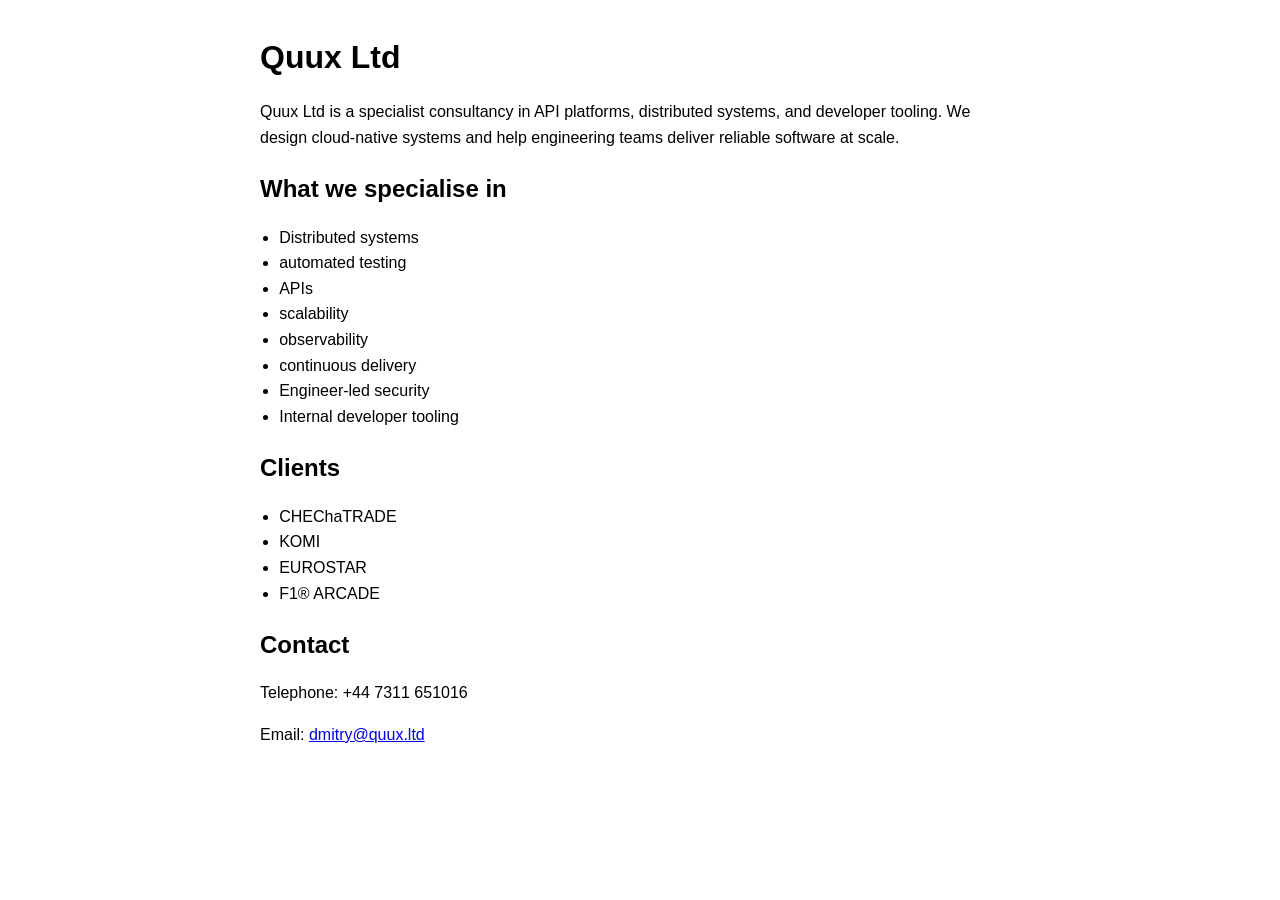
==== index.html @ 5e9811c2 "Add simple GitHub Pages site for Quux Ltd" ====
<!doctype html>
<html lang="en">
  <head>
    <meta charset="utf-8" />
    <meta name="viewport" content="width=device-width, initial-scale=1" />
    <title>Quux Ltd</title>
    <style>
      body {
        font-family: Arial, sans-serif;
        margin: 2rem auto;
        max-width: 760px;
        line-height: 1.6;
        padding: 0 1rem;
      }
      h1, h2 {
        margin-bottom: 0.4rem;
      }
      ul {
        padding-left: 1.2rem;
      }
    </style>
  </head>
  <body>
    <h1>Quux Ltd</h1>
    <p>
      Quux Ltd is a specialist consultancy in API platforms, distributed systems,
      and developer tooling. We design cloud-native systems and help engineering
      teams deliver reliable software at scale.
    </p>

    <h2>What we specialise in</h2>
    <ul>
      <li>Distributed systems</li>
      <li>automated testing</li>
      <li>APIs</li>
      <li>scalability</li>
      <li>observability</li>
      <li>continuous delivery</li>
      <li>Engineer-led security</li>
      <li>Internal developer tooling</li>
    </ul>

    <h2>Clients</h2>
    <ul>
      <li>CHEChaTRADE</li>
      <li>KOMI</li>
      <li>EUROSTAR</li>
      <li>F1® ARCADE</li>
    </ul>

    <h2>Contact</h2>
    <p>Telephone: +44 7311 651016</p>
    <p>Email: <a href="mailto:dmitry@quux.ltd">dmitry@quux.ltd</a></p>
  </body>
</html>
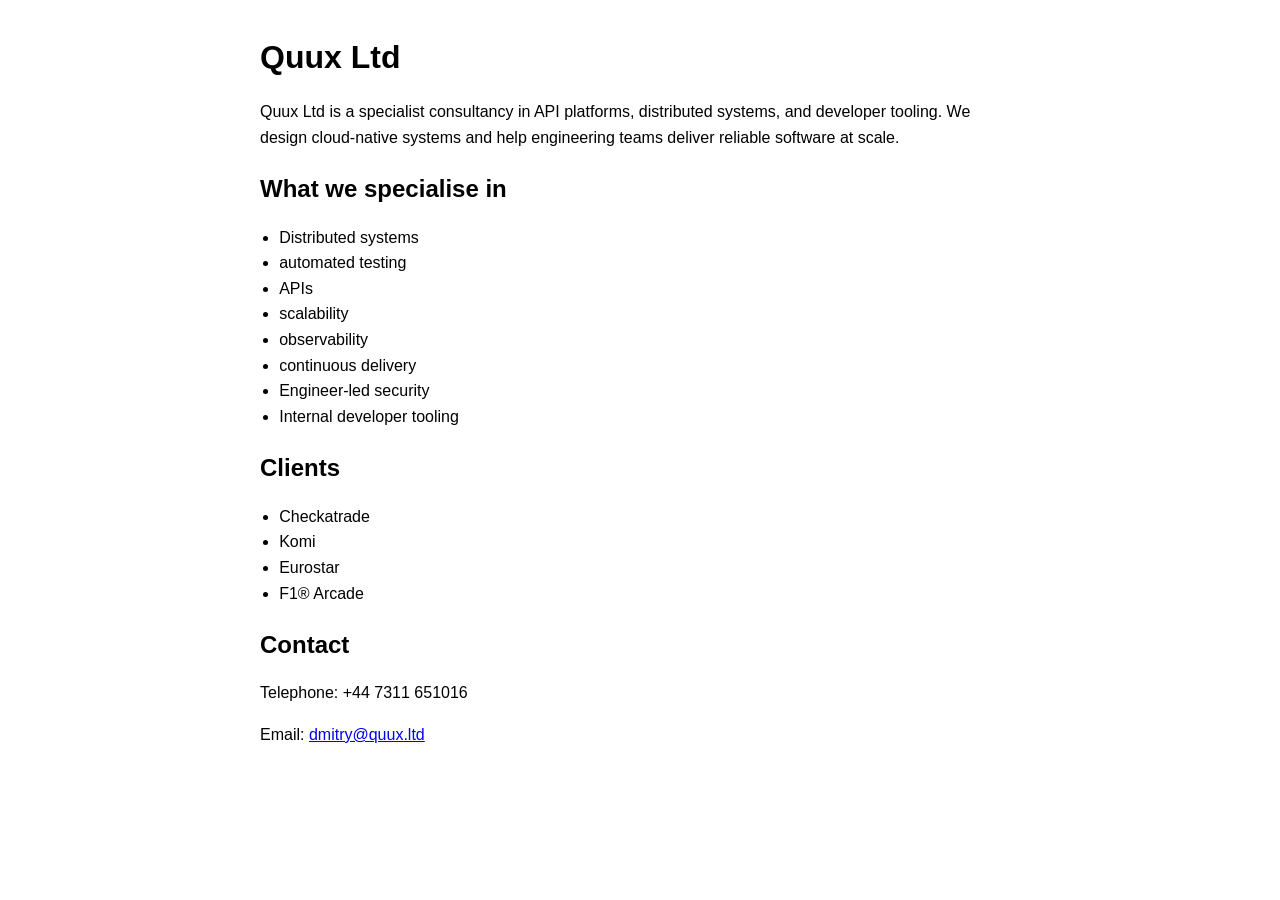
==== commit 31c65ebf: "Fix client names to proper case" ====
--- a/index.html
+++ b/index.html
@@ -42,10 +42,10 @@
 
     <h2>Clients</h2>
     <ul>
-      <li>CHEChaTRADE</li>
-      <li>KOMI</li>
-      <li>EUROSTAR</li>
-      <li>F1® ARCADE</li>
+      <li>Checkatrade</li>
+      <li>Komi</li>
+      <li>Eurostar</li>
+      <li>F1® Arcade</li>
     </ul>
 
     <h2>Contact</h2>
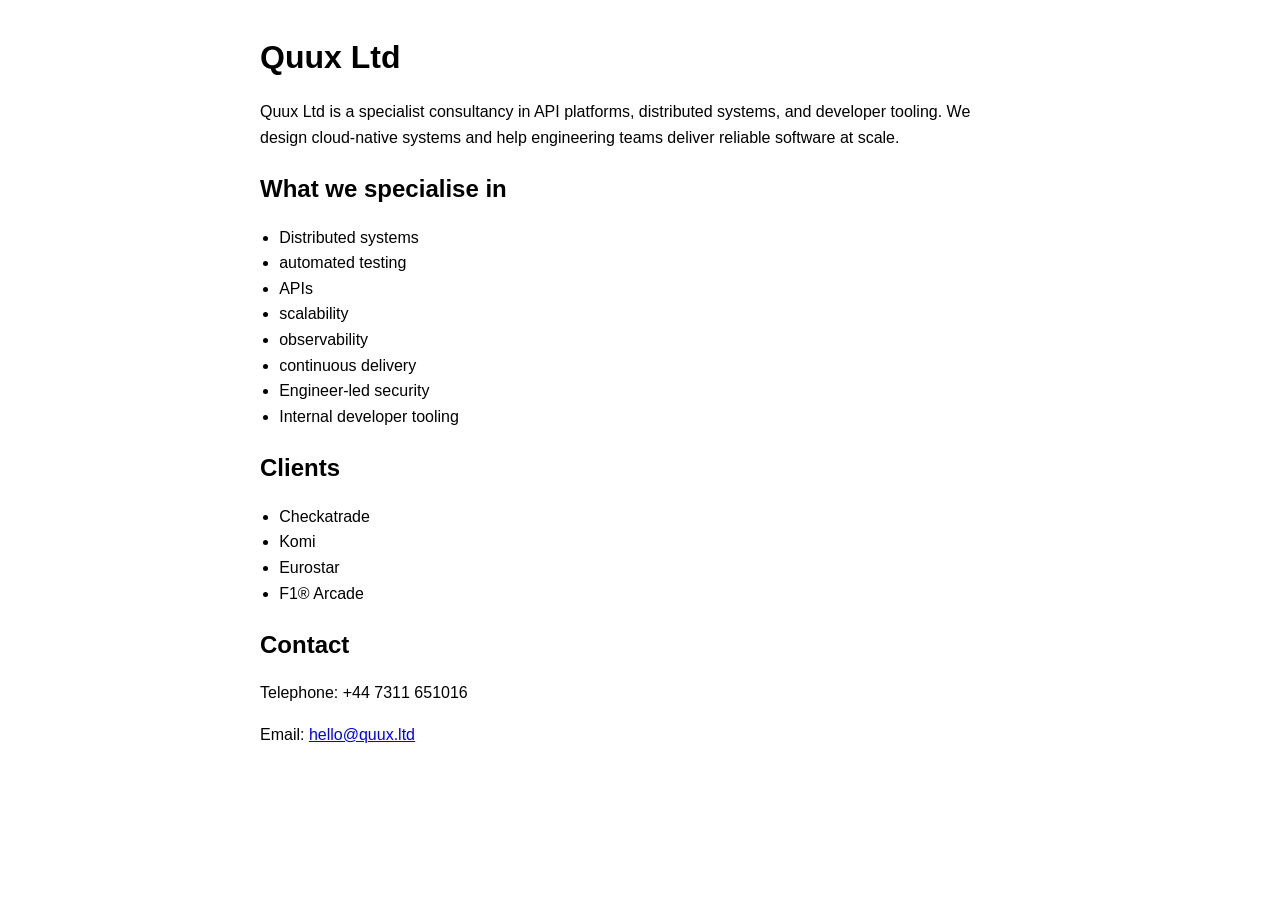
==== commit a9adf1a8: "Update contact email to hello@quux.ltd" ====
--- a/index.html
+++ b/index.html
@@ -50,6 +50,6 @@
 
     <h2>Contact</h2>
     <p>Telephone: +44 7311 651016</p>
-    <p>Email: <a href="mailto:dmitry@quux.ltd">dmitry@quux.ltd</a></p>
+    <p>Email: <a href="mailto:hello@quux.ltd">hello@quux.ltd</a></p>
   </body>
 </html>
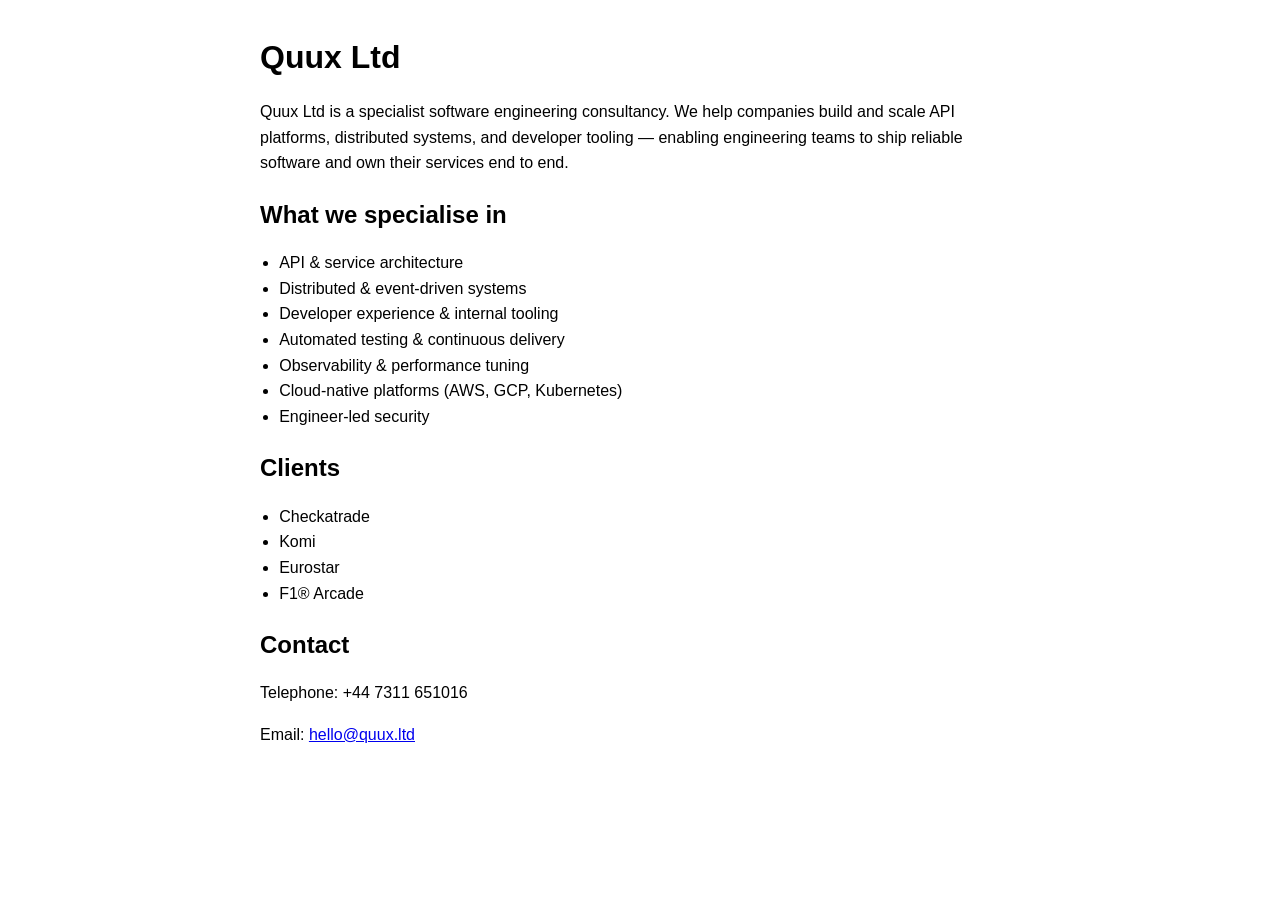
==== commit ae082086: "update description" ====
--- a/index.html
+++ b/index.html
@@ -23,21 +23,21 @@
   <body>
     <h1>Quux Ltd</h1>
     <p>
-      Quux Ltd is a specialist consultancy in API platforms, distributed systems,
-      and developer tooling. We design cloud-native systems and help engineering
-      teams deliver reliable software at scale.
+      Quux Ltd is a specialist software engineering consultancy. We help companies
+      build and scale API platforms, distributed systems, and developer tooling —
+      enabling engineering teams to ship reliable software and own their services
+      end to end.
     </p>
 
     <h2>What we specialise in</h2>
     <ul>
-      <li>Distributed systems</li>
-      <li>automated testing</li>
-      <li>APIs</li>
-      <li>scalability</li>
-      <li>observability</li>
-      <li>continuous delivery</li>
+      <li>API &amp; service architecture</li>
+      <li>Distributed &amp; event-driven systems</li>
+      <li>Developer experience &amp; internal tooling</li>
+      <li>Automated testing &amp; continuous delivery</li>
+      <li>Observability &amp; performance tuning</li>
+      <li>Cloud-native platforms (AWS, GCP, Kubernetes)</li>
       <li>Engineer-led security</li>
-      <li>Internal developer tooling</li>
     </ul>
 
     <h2>Clients</h2>
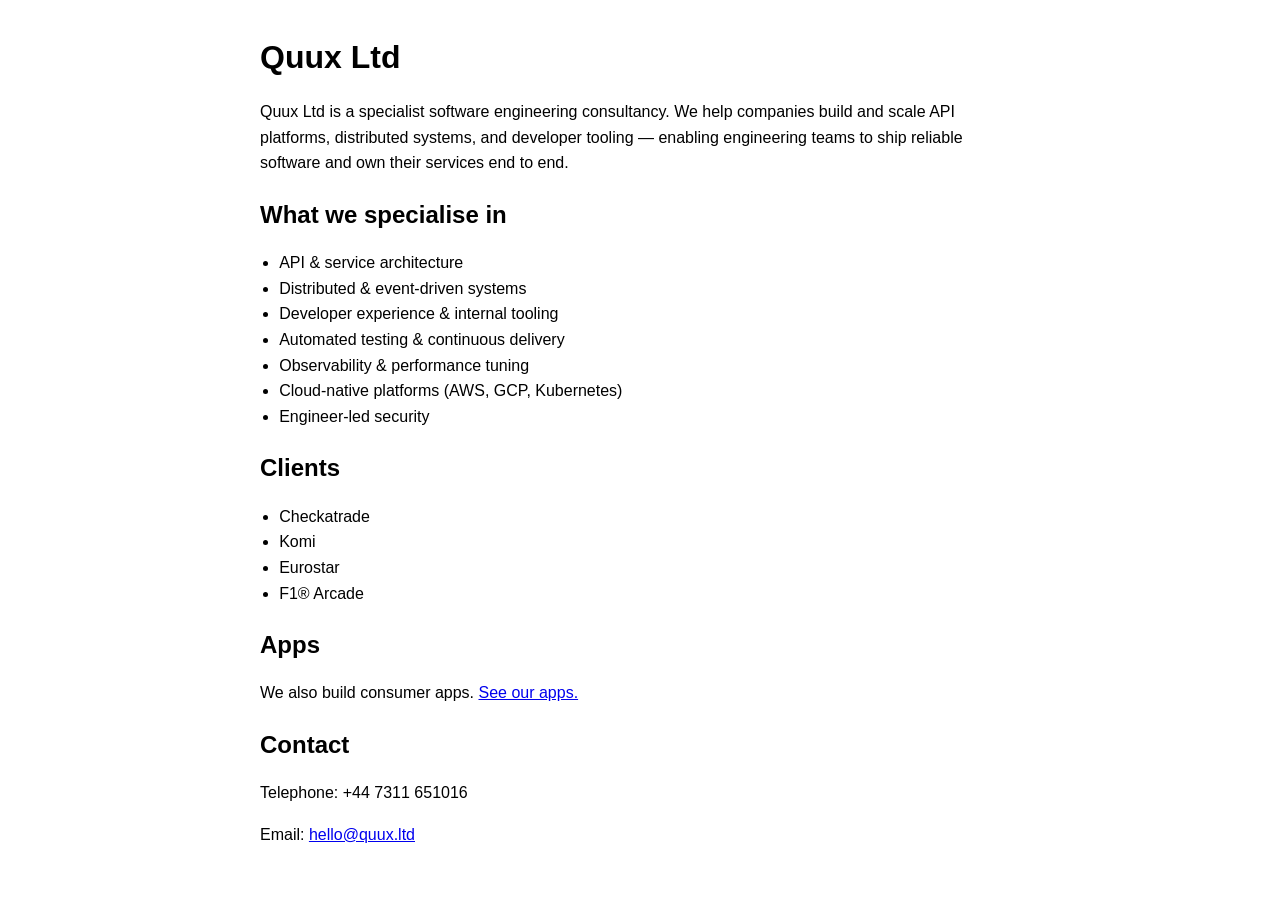
==== commit ccdc7450: "update apps pages" ====
--- a/index.html
+++ b/index.html
@@ -48,6 +48,9 @@
       <li>F1® Arcade</li>
     </ul>
 
+    <h2>Apps</h2>
+    <p>We also build consumer apps. <a href="/apps">See our apps.</a></p>
+
     <h2>Contact</h2>
     <p>Telephone: +44 7311 651016</p>
     <p>Email: <a href="mailto:hello@quux.ltd">hello@quux.ltd</a></p>
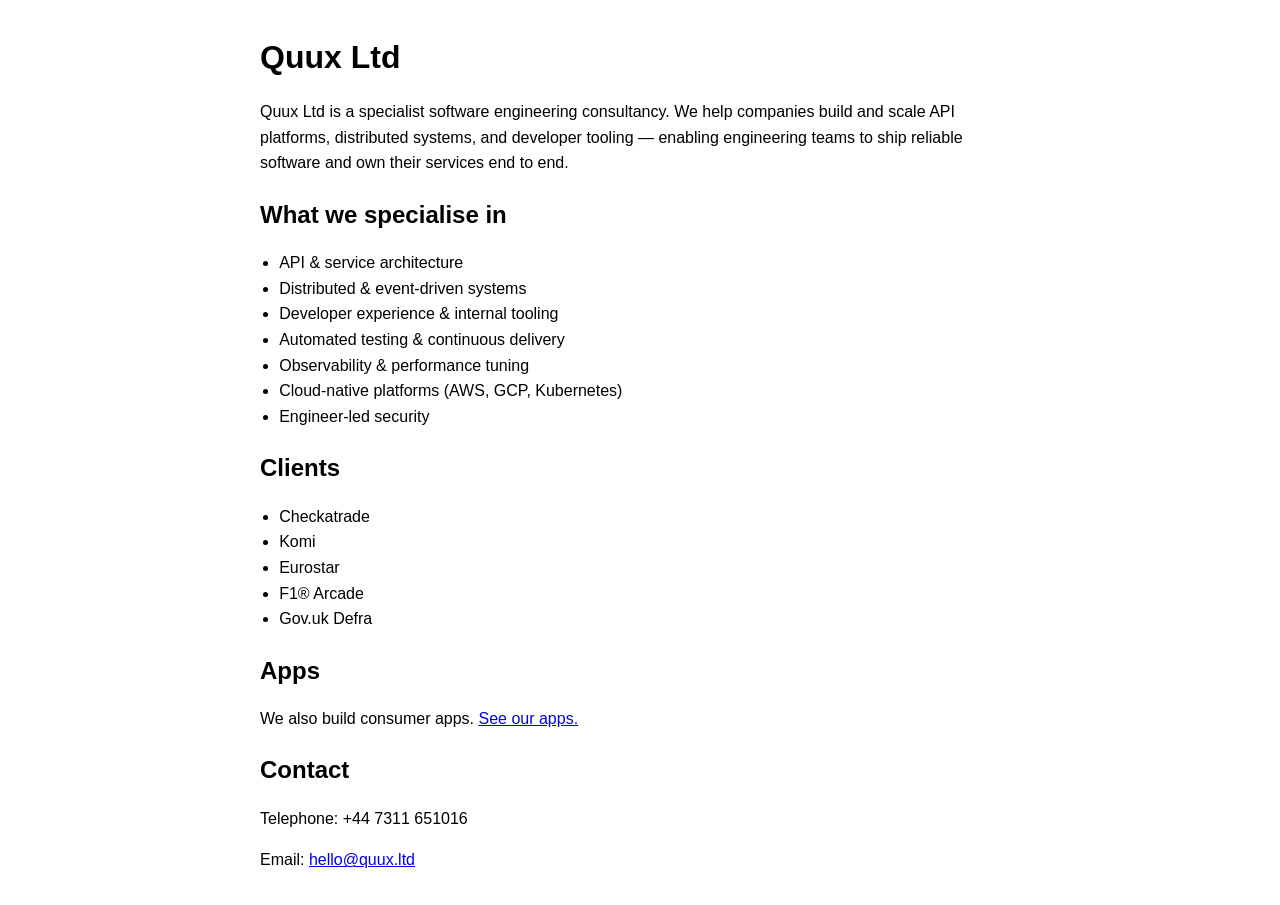
==== commit 9ff17409: "update clients" ====
--- a/index.html
+++ b/index.html
@@ -46,6 +46,7 @@
       <li>Komi</li>
       <li>Eurostar</li>
       <li>F1® Arcade</li>
+      <li>Gov.uk Defra</li>
     </ul>
 
     <h2>Apps</h2>
